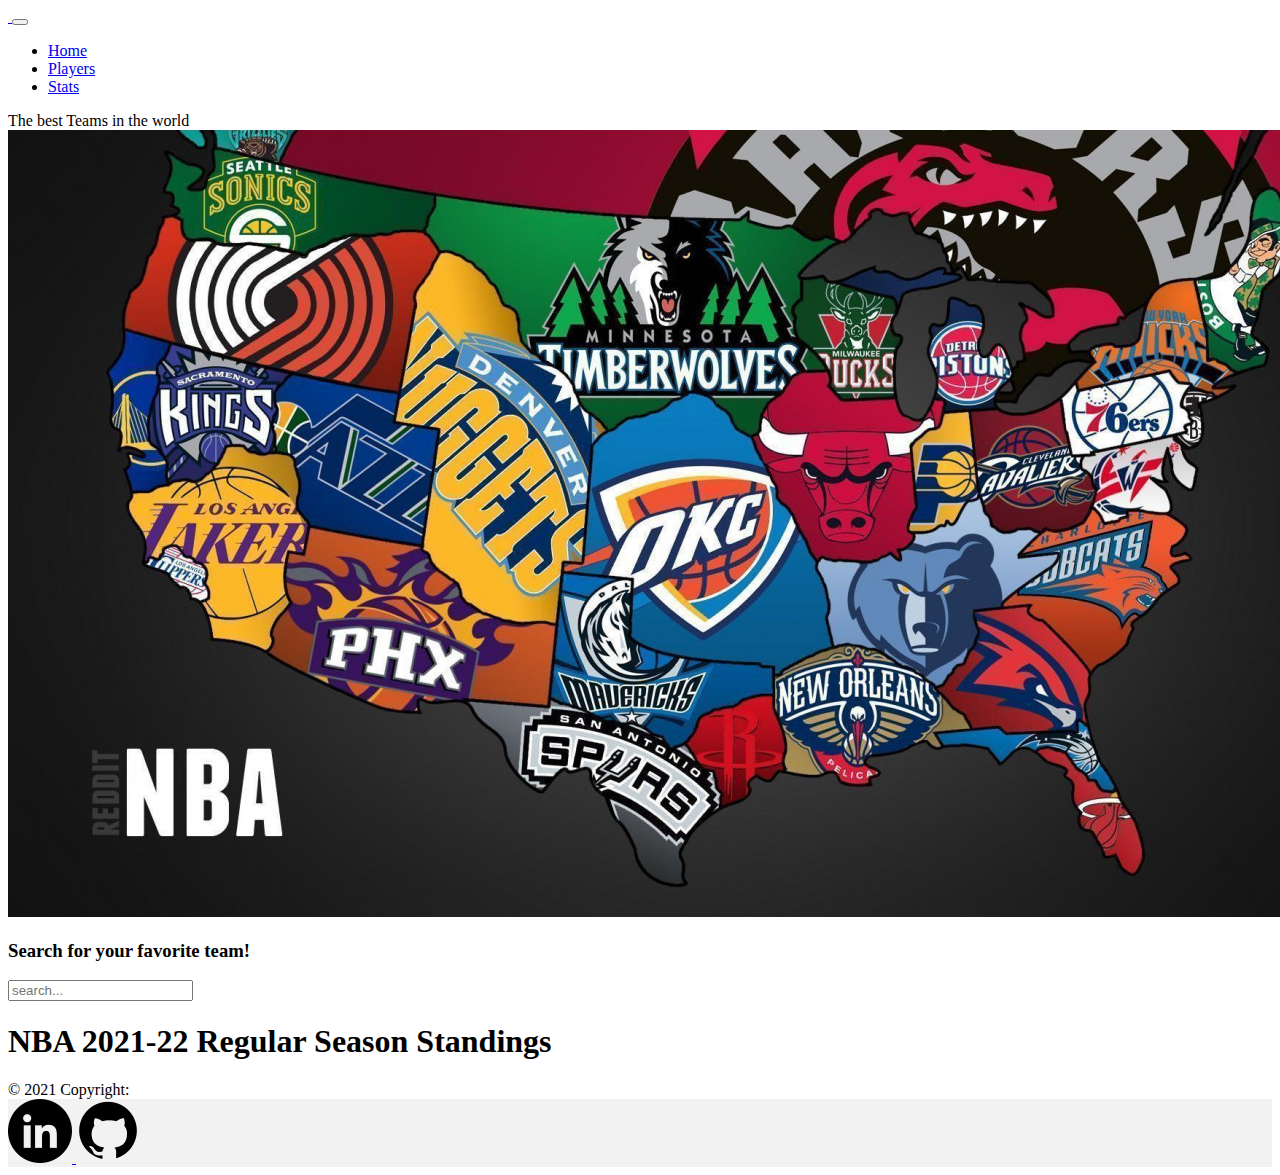
==== dataAboutTeams/dataTeams.html @ 6a72ca4e "commit" ====
<!DOCTYPE html>
<html lang="en">
<head>
  <meta charset="UTF-8">
  <meta http-equiv="X-UA-Compatible" content="IE=edge">
  <meta name="viewport" content="width=device-width, initial-scale=1.0">
  <link rel="stylesheet" href="./teams.css">
  <link href="https://cdn.jsdelivr.net/npm/bootstrap@5.2.0/dist/css/bootstrap.min.css" rel="stylesheet" integrity="sha384-gH2yIJqKdNHPEq0n4Mqa/HGKIhSkIHeL5AyhkYV8i59U5AR6csBvApHHNl/vI1Bx" crossorigin="anonymous">
  <script src="https://cdn.jsdelivr.net/npm/bootstrap@5.2.0/dist/js/bootstrap.bundle.min.js" integrity="sha384-A3rJD856KowSb7dwlZdYEkO39Gagi7vIsF0jrRAoQmDKKtQBHUuLZ9AsSv4jD4Xa" crossorigin="anonymous"></script>
  <title>NBA players</title>
</head>
<body>
  <div id="container-fluid">
    <nav class="navbar navbar-expand-lg bg-dark">
      <div class="container-fluid">
        <a class="navbar-brand" href="../index.html">
          <img id="logo" src="../imges/LOGO/NBA.png" alt="" srcset="">
        </a>
        <button class="navbar-toggler" type="button" data-bs-toggle="collapse" data-bs-target="#navbarNav" aria-controls="navbarNav" aria-expanded="false" aria-label="Toggle navigation">
          <span class="navbar-toggler-icon"></span>
        </button>
        <div class="collapse navbar-collapse" id="navbarNav">
          <ul class="navbar-nav">
            <li class="nav-item">
              <a class="nav-link active text-white" aria-current="page" href="../index.html">Home</a>
            </li>
            <li class="nav-item">
              <a class="nav-link text-white" href="../playersDetailsFolder/players_details.html">Players</a>
            </li>
            <li class="nav-item">
              <a class="nav-link text-white" href="../stats/stats.html">Stats</a>
            </li>
          </ul>
        </div>
      </div>
    </nav>
    <div class="display-1 text-center"> The best Teams in the world</div>
    <img src="../imges/for-news/allnba.jpg" class="img-fluid" alt="Wild Landscape" />
    <div class=" justify-content-center m-5" id="containerSearchInput">
      <h3 class="display-6 bg-dark text-center text-white">Search for your favorite team!</h3>
      <div class="d-flex justify-content-center" id="holderBtnSearch">
        <input placeholder="search..." type="search" id="searchBar" name="searchBar" >
      </div>
      <div id="resultInput"></div>
    </div>
      <div class="d-flex justify-content-center" id="holder-teams">
        <div  id="myDiv_C" class="d-flex flex-wrap justify-content-center">
        </div>
      </div>
      <div  id="me">
        <table>
          <thead>

          </thead>
          <tbody id="tbodyStands">
          </tbody>
          </table>
      </div>

      <footer class="text-center text-lg-start bg-light text-muted">
        © 2021 Copyright:
        <div class="text-center p-4 d-flex justify-content-around" style="background-color: rgba(0, 0, 0, 0.05);">
          <a href="https://www.linkedin.com/in/eldad-brhano-59b531235/">
            <img class="git-linkdin-img " src="../imges/footer-imges/linkedin (2).png" id="linkdin_img" alt="">
          </a>
          <a href="https://github.com/ELDADBRHANO">
            <img class="git-linkdin-img" src="../imges/footer-imges/github (1).png" id="git_img" alt="">
          </a>
        </div>
      
      </footer>
  </div>
</body>
<script src="./dataAboutTeams.js"></script>
</html>
---- dataAboutTeams/teams.css ----
#logo{
  height: 8vh;
}
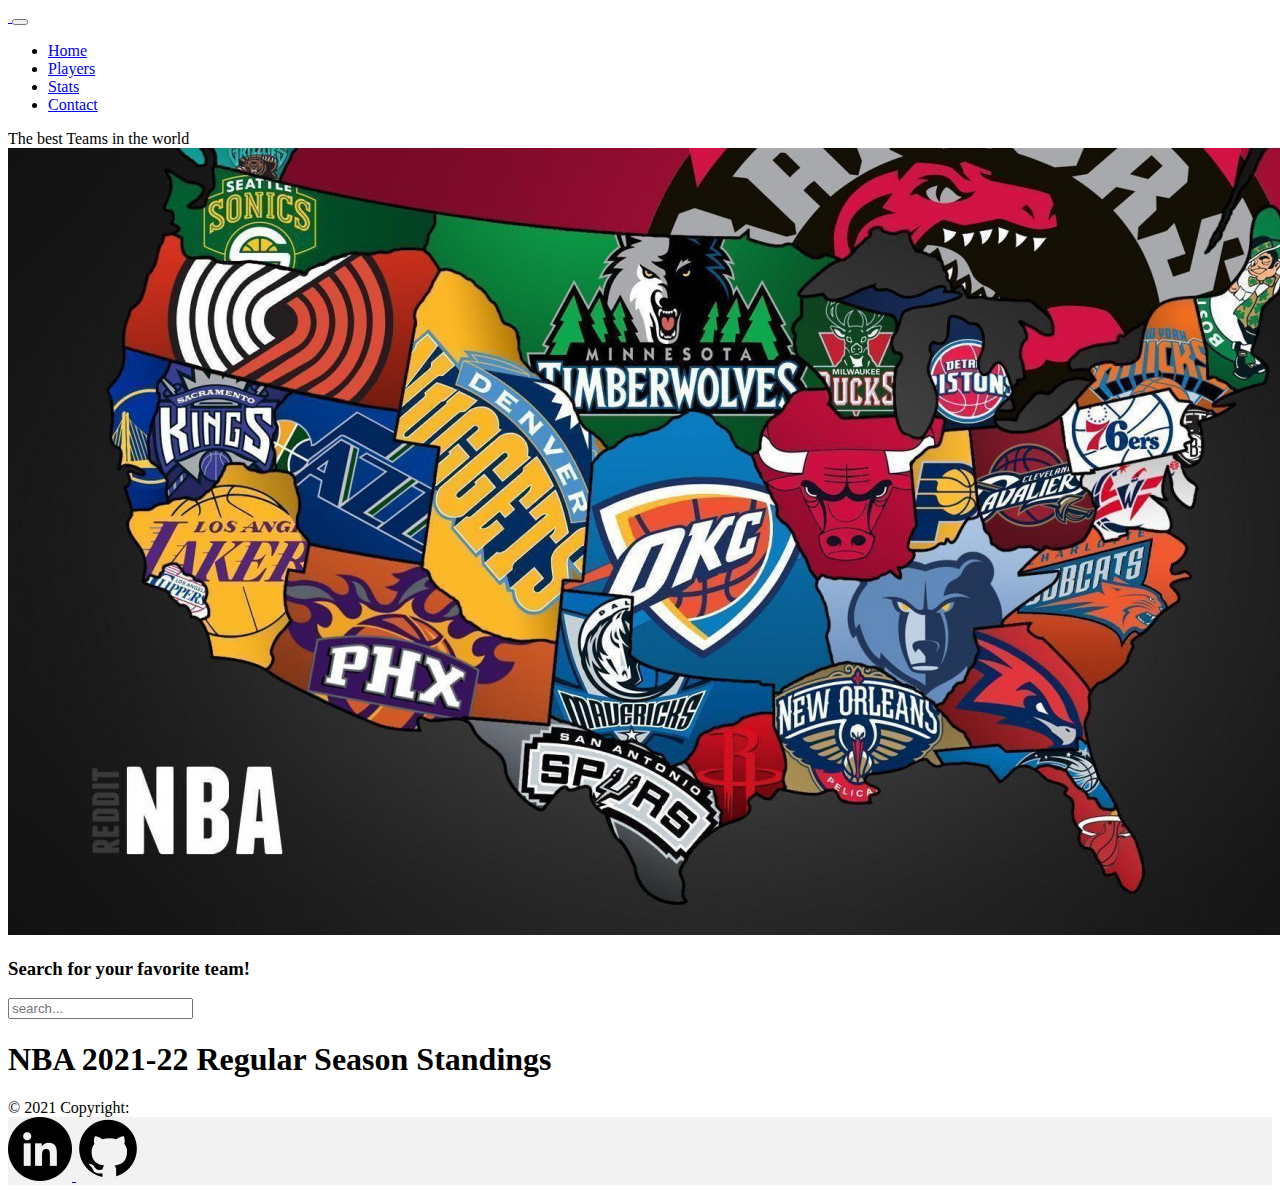
==== commit 0157e918: "commit" ====
--- a/dataAboutTeams/dataTeams.html
+++ b/dataAboutTeams/dataTeams.html
@@ -29,6 +29,9 @@
             </li>
             <li class="nav-item">
               <a class="nav-link text-white" href="../stats/stats.html">Stats</a>
+            </li>
+            <li class="nav-item">
+              <a class="nav-link text-white" href="../register/register.html">Contact</a>
             </li>
           </ul>
         </div>
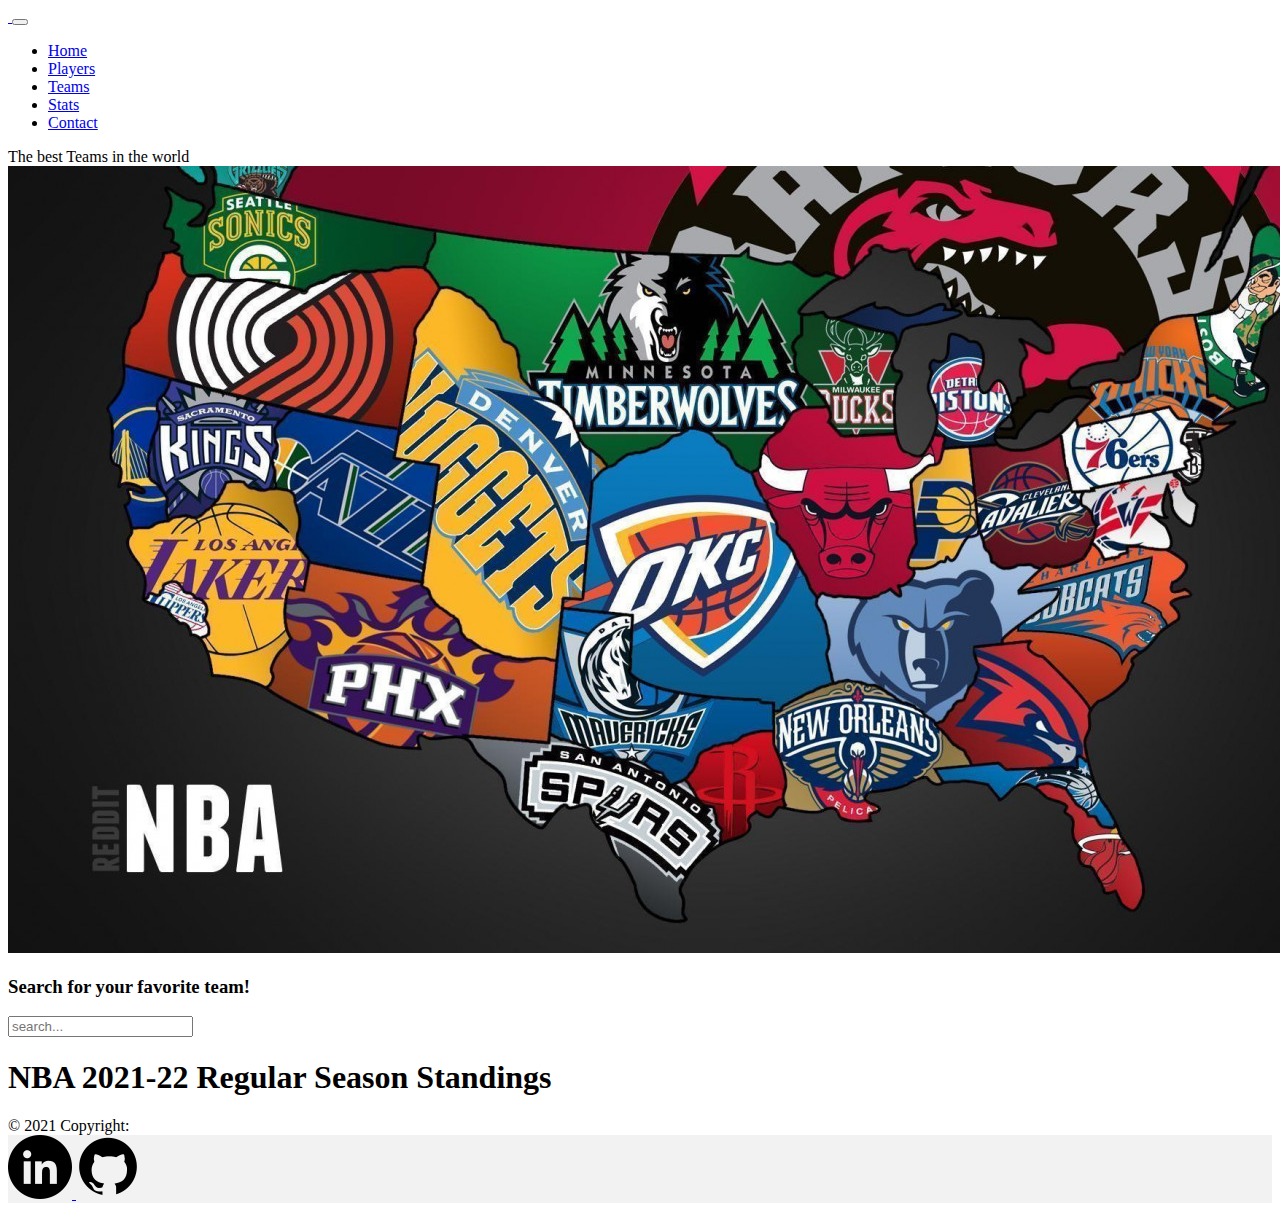
==== commit 01db0388: "commit_pages" ====
--- a/dataAboutTeams/dataTeams.html
+++ b/dataAboutTeams/dataTeams.html
@@ -26,6 +26,9 @@
             </li>
             <li class="nav-item">
               <a class="nav-link text-white" href="../playersDetailsFolder/players_details.html">Players</a>
+            </li>
+            <li class="nav-item">
+              <a class="nav-link text-white" href="/dataAboutTeams/dataTeams.html">Teams</a>
             </li>
             <li class="nav-item">
               <a class="nav-link text-white" href="../stats/stats.html">Stats</a>
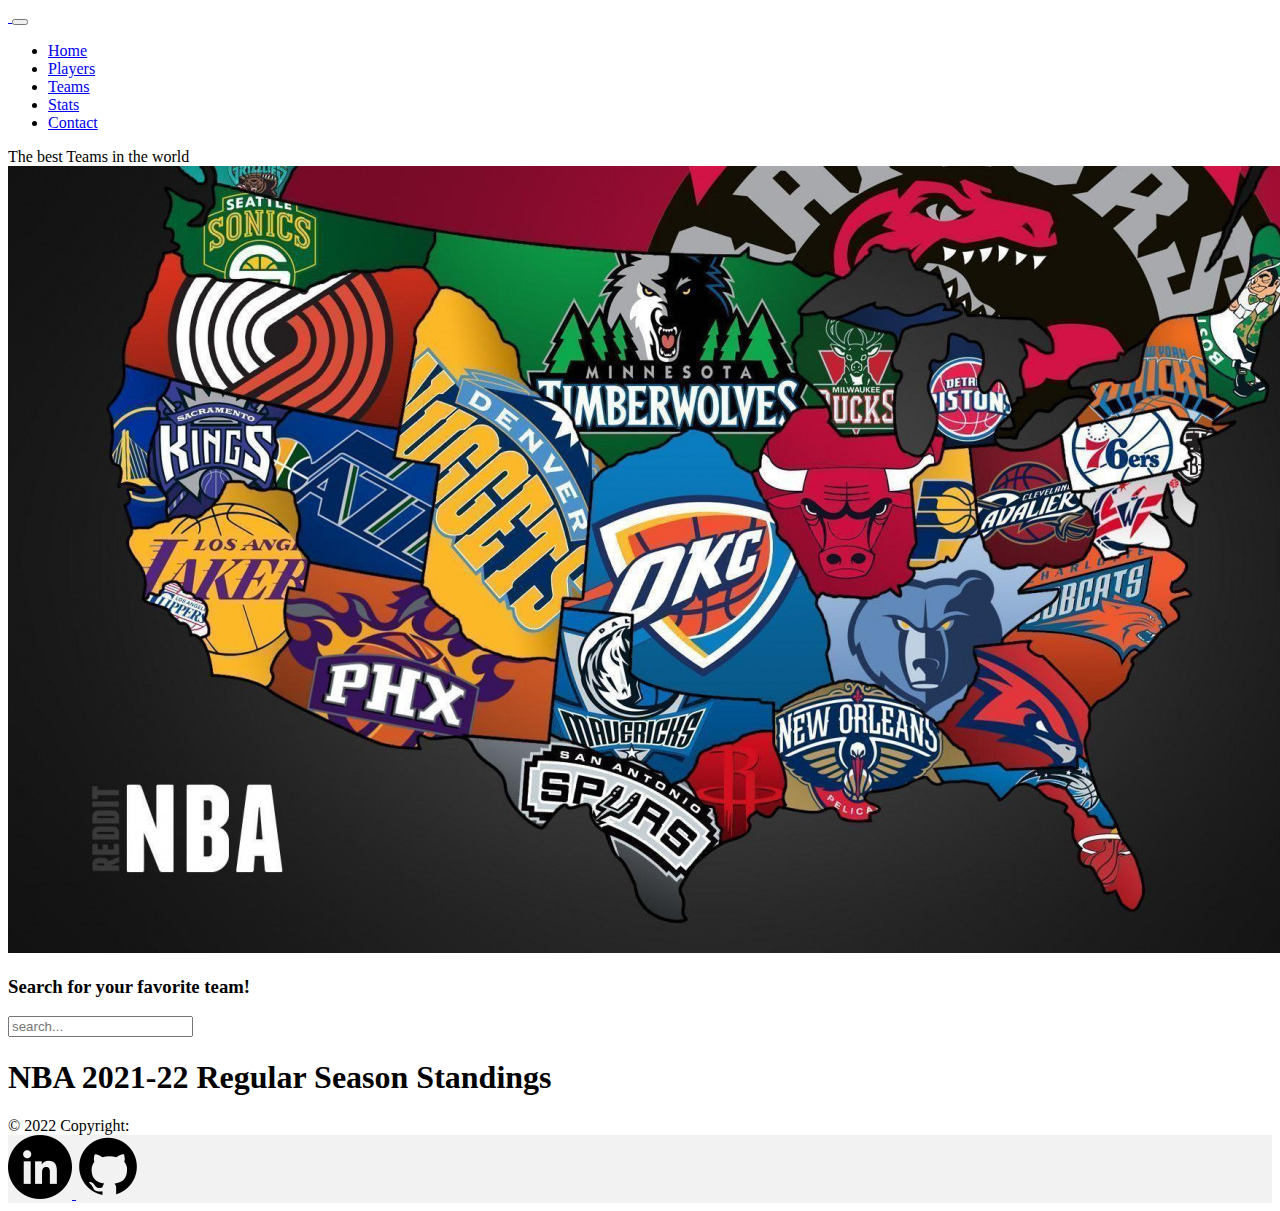
==== commit 122036e8: "commit" ====
--- a/dataAboutTeams/dataTeams.html
+++ b/dataAboutTeams/dataTeams.html
@@ -64,7 +64,7 @@
       </div>
 
       <footer class="text-center text-lg-start bg-light text-muted">
-        © 2021 Copyright:
+        © 2022 Copyright:
         <div class="text-center p-4 d-flex justify-content-around" style="background-color: rgba(0, 0, 0, 0.05);">
           <a href="https://www.linkedin.com/in/eldad-brhano-59b531235/">
             <img class="git-linkdin-img " src="../imges/footer-imges/linkedin (2).png" id="linkdin_img" alt="">
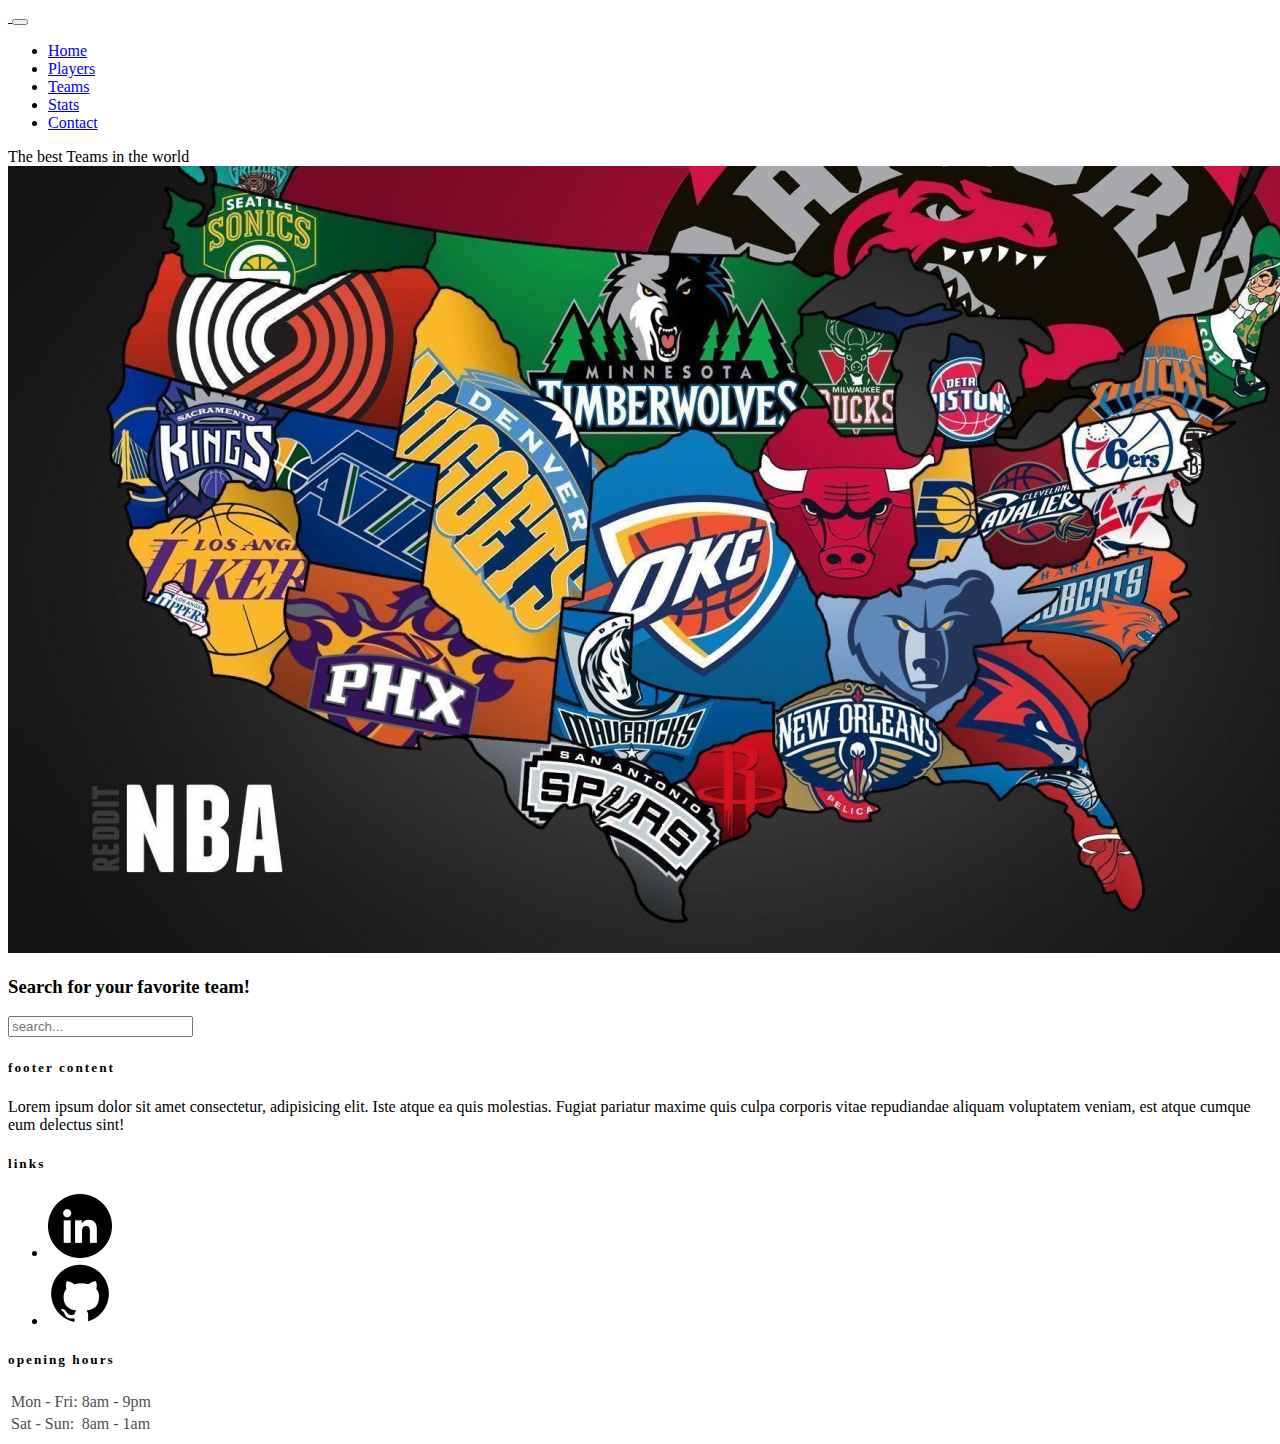
==== commit 662cc84f: "fix_footer" ====
--- a/dataAboutTeams/dataTeams.html
+++ b/dataAboutTeams/dataTeams.html
@@ -63,18 +63,50 @@
           </table>
       </div>
 
-      <footer class="text-center text-lg-start bg-light text-muted">
-        © 2022 Copyright:
-        <div class="text-center p-4 d-flex justify-content-around" style="background-color: rgba(0, 0, 0, 0.05);">
-          <a href="https://www.linkedin.com/in/eldad-brhano-59b531235/">
-            <img class="git-linkdin-img " src="../imges/footer-imges/linkedin (2).png" id="linkdin_img" alt="">
-          </a>
-          <a href="https://github.com/ELDADBRHANO">
-            <img class="git-linkdin-img" src="../imges/footer-imges/github (1).png" id="git_img" alt="">
-          </a>
+      <footer class="bg-dark">
+        <div class="container p-4">
+          <div class="row">
+            <div class="col-lg-6 col-md-12 mb-4">
+              <h5 class="mb-3 text-white" style="letter-spacing: 2px;">footer content</h5>
+              <p class="text-white">
+                Lorem ipsum dolor sit amet consectetur, adipisicing elit. Iste atque ea quis
+                molestias. Fugiat pariatur maxime quis culpa corporis vitae repudiandae aliquam
+                voluptatem veniam, est atque cumque eum delectus sint!
+              </p>
+            </div>
+            <div class="col-lg-3 col-md-6 mb-4">
+              <h5 class="mb-3 text-white" style="letter-spacing: 2px;">links</h5>
+              <ul class="list-unstyled mb-0">
+                <li class="mb-1">
+                  <a href="https://www.linkedin.com/in/eldad-brhano-59b531235/">
+                    <img class="git-linkdin-img " src="../imges/footer-imges/linkedin (2).png" id="linkdin_img" alt="">
+                  </a>
+                </li>
+                <li class="mb-1">
+                  <a href="https://github.com/ELDADBRHANO">
+                    <img class="git-linkdin-img" src="../imges/footer-imges/github (1).png" id="git_img" alt="">
+                  </a>
+                </li>
+              </ul>
+            </div>
+            <div class="col-lg-3 col-md-6 mb-4">
+              <h5 class="mb-1 text-white" style="letter-spacing: 2px;">opening hours</h5>
+              <table class="table" style="color: #4f4f4f; border-color: #666;">
+                <tbody>
+                  <tr>
+                    <td class="text-white">Mon - Fri:</td>
+                    <td class="text-white">8am - 9pm</td>
+                  </tr>
+                  <tr>
+                    <td class="text-white">Sat - Sun:</td>
+                    <td class="text-white">8am - 1am</td>
+                  </tr>
+                </tbody>
+              </table>
+            </div>
+          </div>
         </div>
-      
-      </footer>
+        </footer>
   </div>
 </body>
 <script src="./dataAboutTeams.js"></script>
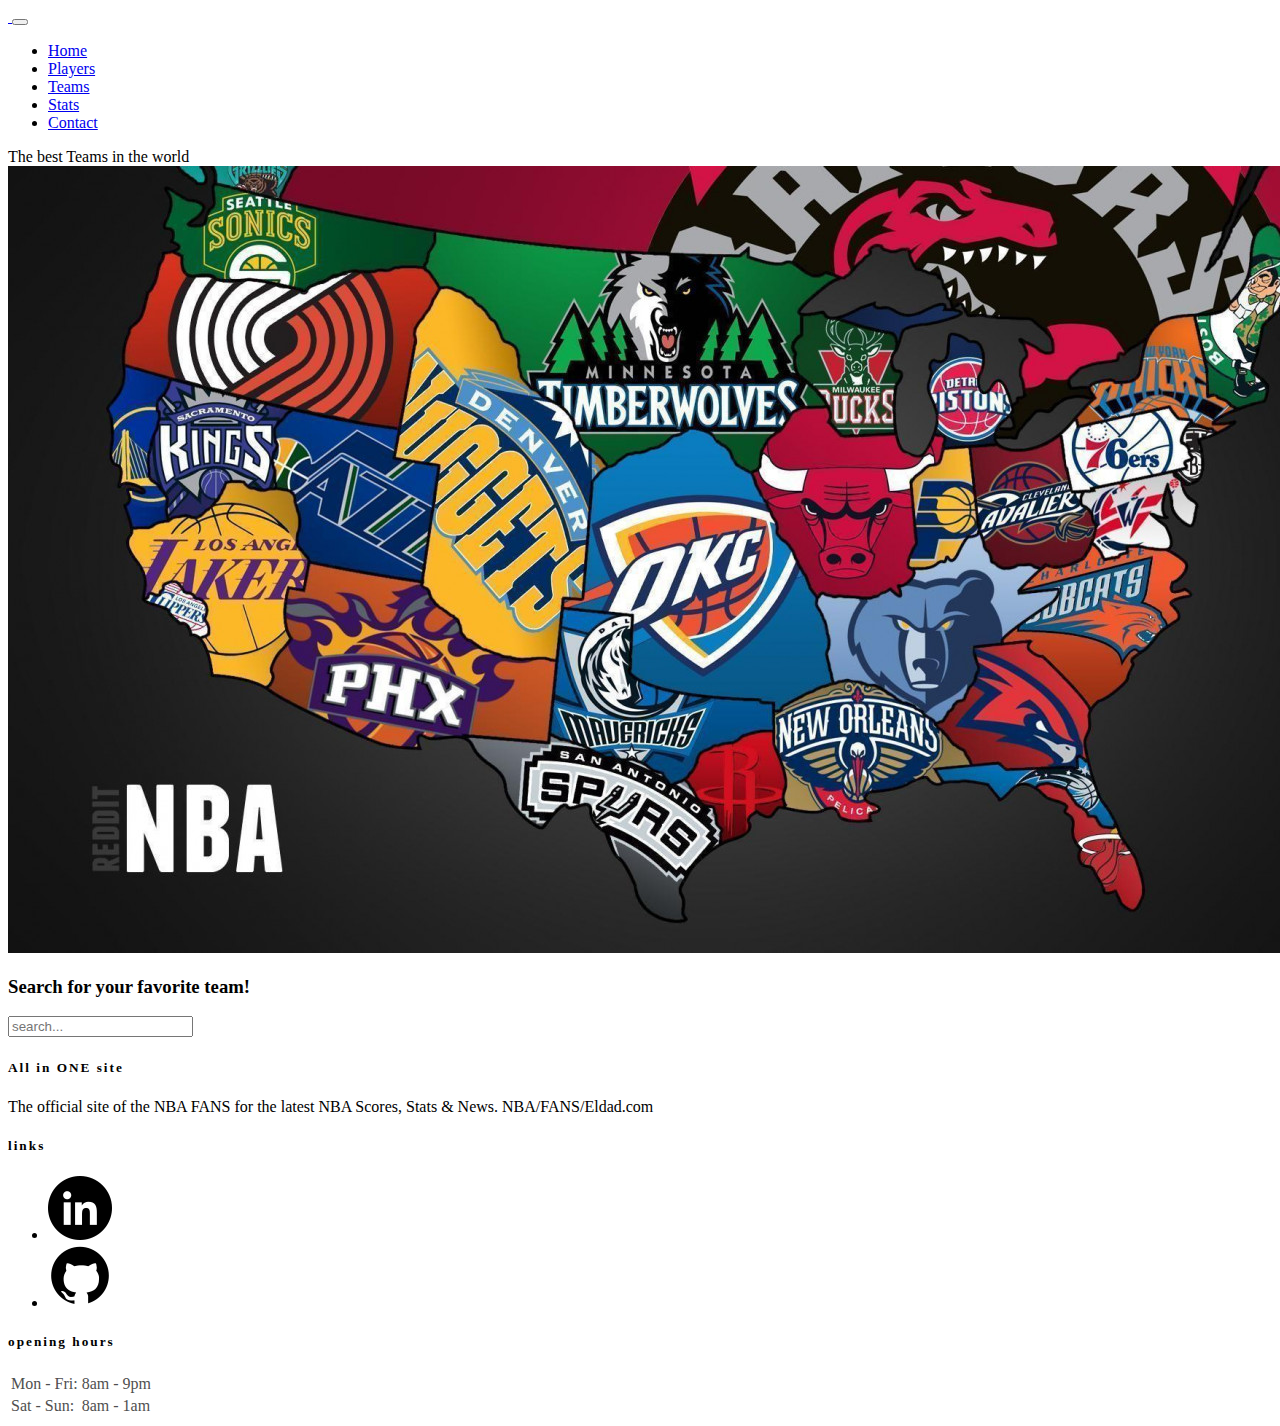
==== commit 4625a79f: "commit" ====
--- a/dataAboutTeams/dataTeams.html
+++ b/dataAboutTeams/dataTeams.html
@@ -28,7 +28,7 @@
               <a class="nav-link text-white" href="../playersDetailsFolder/players_details.html">Players</a>
             </li>
             <li class="nav-item">
-              <a class="nav-link text-white" href="/dataAboutTeams/dataTeams.html">Teams</a>
+              <a class="nav-link text-white" href="../dataAboutTeams/dataTeams.html">Teams</a>
             </li>
             <li class="nav-item">
               <a class="nav-link text-white" href="../stats/stats.html">Stats</a>
@@ -67,11 +67,9 @@
         <div class="container p-4">
           <div class="row">
             <div class="col-lg-6 col-md-12 mb-4">
-              <h5 class="mb-3 text-white" style="letter-spacing: 2px;">footer content</h5>
+              <h5 class="mb-3 text-white" style="letter-spacing: 2px;">All in ONE site</h5>
               <p class="text-white">
-                Lorem ipsum dolor sit amet consectetur, adipisicing elit. Iste atque ea quis
-                molestias. Fugiat pariatur maxime quis culpa corporis vitae repudiandae aliquam
-                voluptatem veniam, est atque cumque eum delectus sint!
+                The official site of the NBA FANS for the latest NBA Scores, Stats & News. NBA/FANS/Eldad.com
               </p>
             </div>
             <div class="col-lg-3 col-md-6 mb-4">
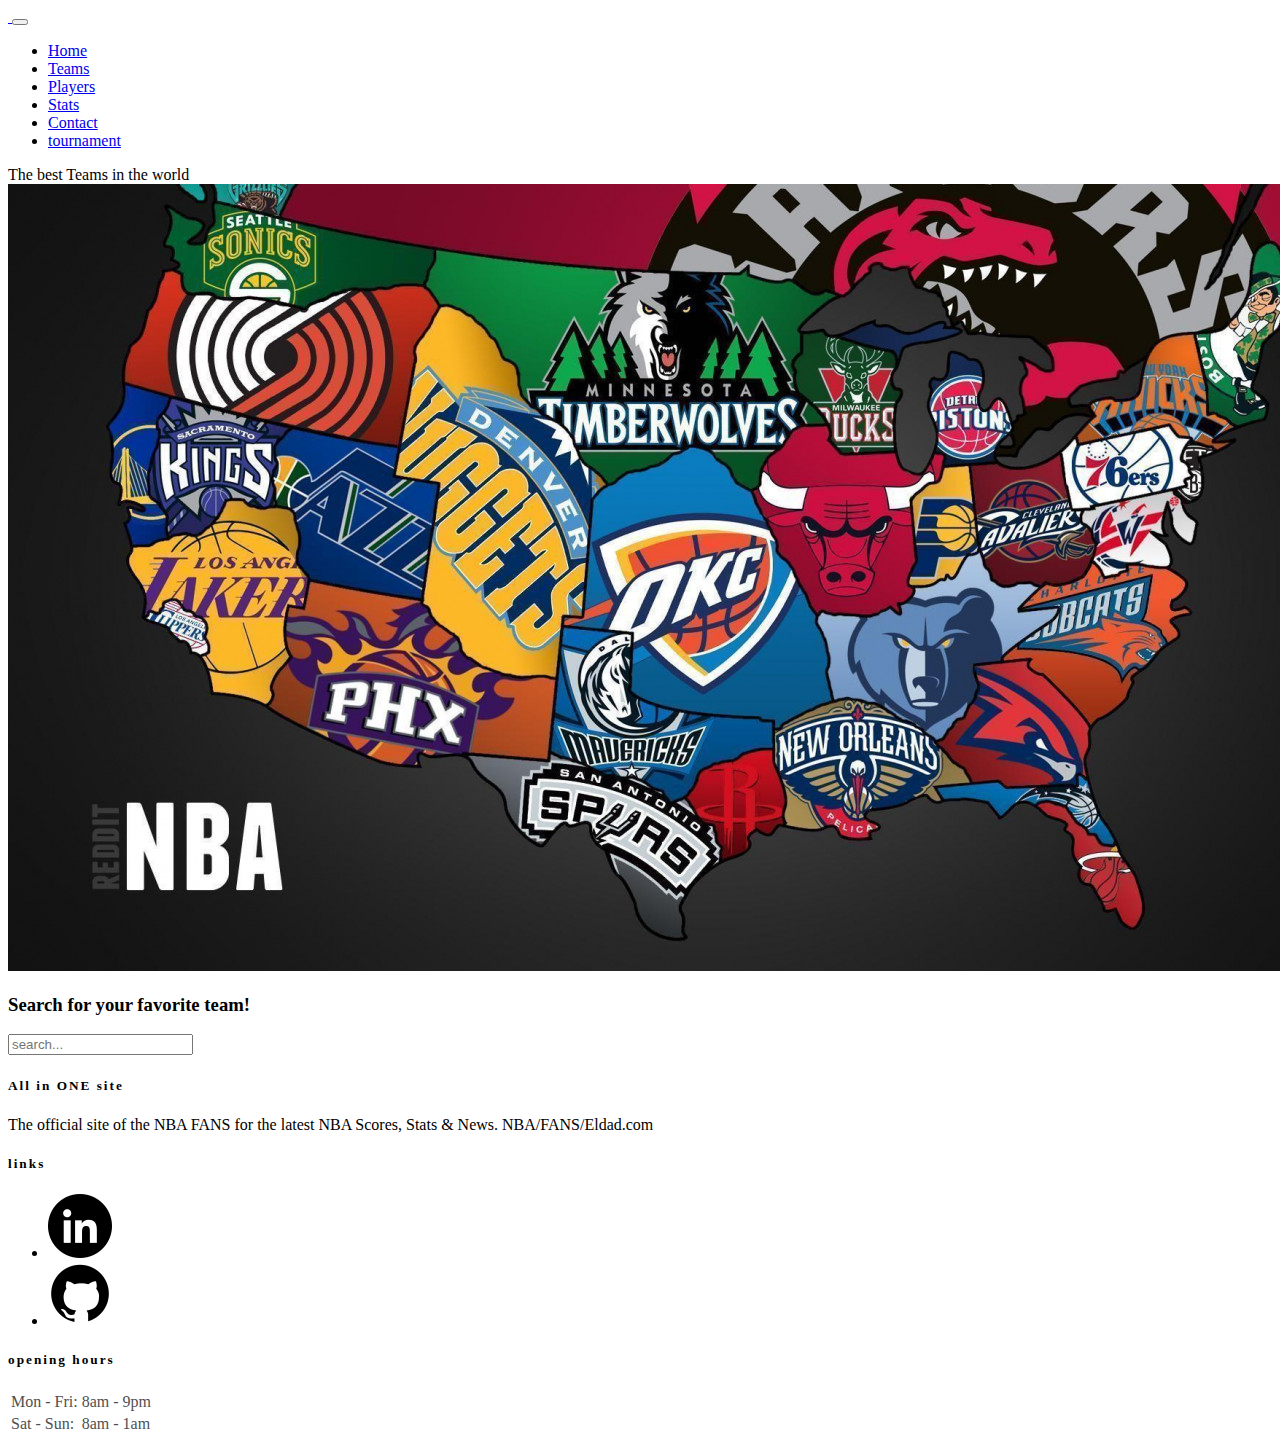
==== commit 9ece5f26: "serchbar_added" ====
--- a/dataAboutTeams/dataTeams.html
+++ b/dataAboutTeams/dataTeams.html
@@ -16,7 +16,7 @@
         <a class="navbar-brand" href="../index.html">
           <img id="logo" src="../imges/LOGO/NBA.png" alt="" srcset="">
         </a>
-        <button class="navbar-toggler" type="button" data-bs-toggle="collapse" data-bs-target="#navbarNav" aria-controls="navbarNav" aria-expanded="false" aria-label="Toggle navigation">
+        <button class="navbar-toggler bg-light" type="button" data-bs-toggle="collapse" data-bs-target="#navbarNav" aria-controls="navbarNav" aria-expanded="false" aria-label="Toggle navigation">
           <span class="navbar-toggler-icon"></span>
         </button>
         <div class="collapse navbar-collapse" id="navbarNav">
@@ -25,16 +25,19 @@
               <a class="nav-link active text-white" aria-current="page" href="../index.html">Home</a>
             </li>
             <li class="nav-item">
-              <a class="nav-link text-white" href="../playersDetailsFolder/players_details.html">Players</a>
+              <a class="nav-link text-white" href="../dataAboutTeams/dataTeams.html">Teams</a>
             </li>
             <li class="nav-item">
-              <a class="nav-link text-white" href="../dataAboutTeams/dataTeams.html">Teams</a>
+              <a class="nav-link text-white" href="../playersDetailsFolder/players_details.html">Players</a>
             </li>
             <li class="nav-item">
               <a class="nav-link text-white" href="../stats/stats.html">Stats</a>
             </li>
             <li class="nav-item">
               <a class="nav-link text-white" href="../register/register.html">Contact</a>
+            </li>
+            <li class="nav-item">
+              <a class="nav-link text-white" href="../tournament/tournament.html">tournament</a>
             </li>
           </ul>
         </div>
@@ -45,7 +48,7 @@
     <div class=" justify-content-center m-5" id="containerSearchInput">
       <h3 class="display-6 bg-dark text-center text-white">Search for your favorite team!</h3>
       <div class="d-flex justify-content-center" id="holderBtnSearch">
-        <input placeholder="search..." type="search" id="searchBar" name="searchBar" >
+        <input oninput="searchTeam()" placeholder="search..." type="search" id="searchBar" name="searchBar" >
       </div>
       <div id="resultInput"></div>
     </div>
@@ -62,7 +65,6 @@
           </tbody>
           </table>
       </div>
-
       <footer class="bg-dark">
         <div class="container p-4">
           <div class="row">
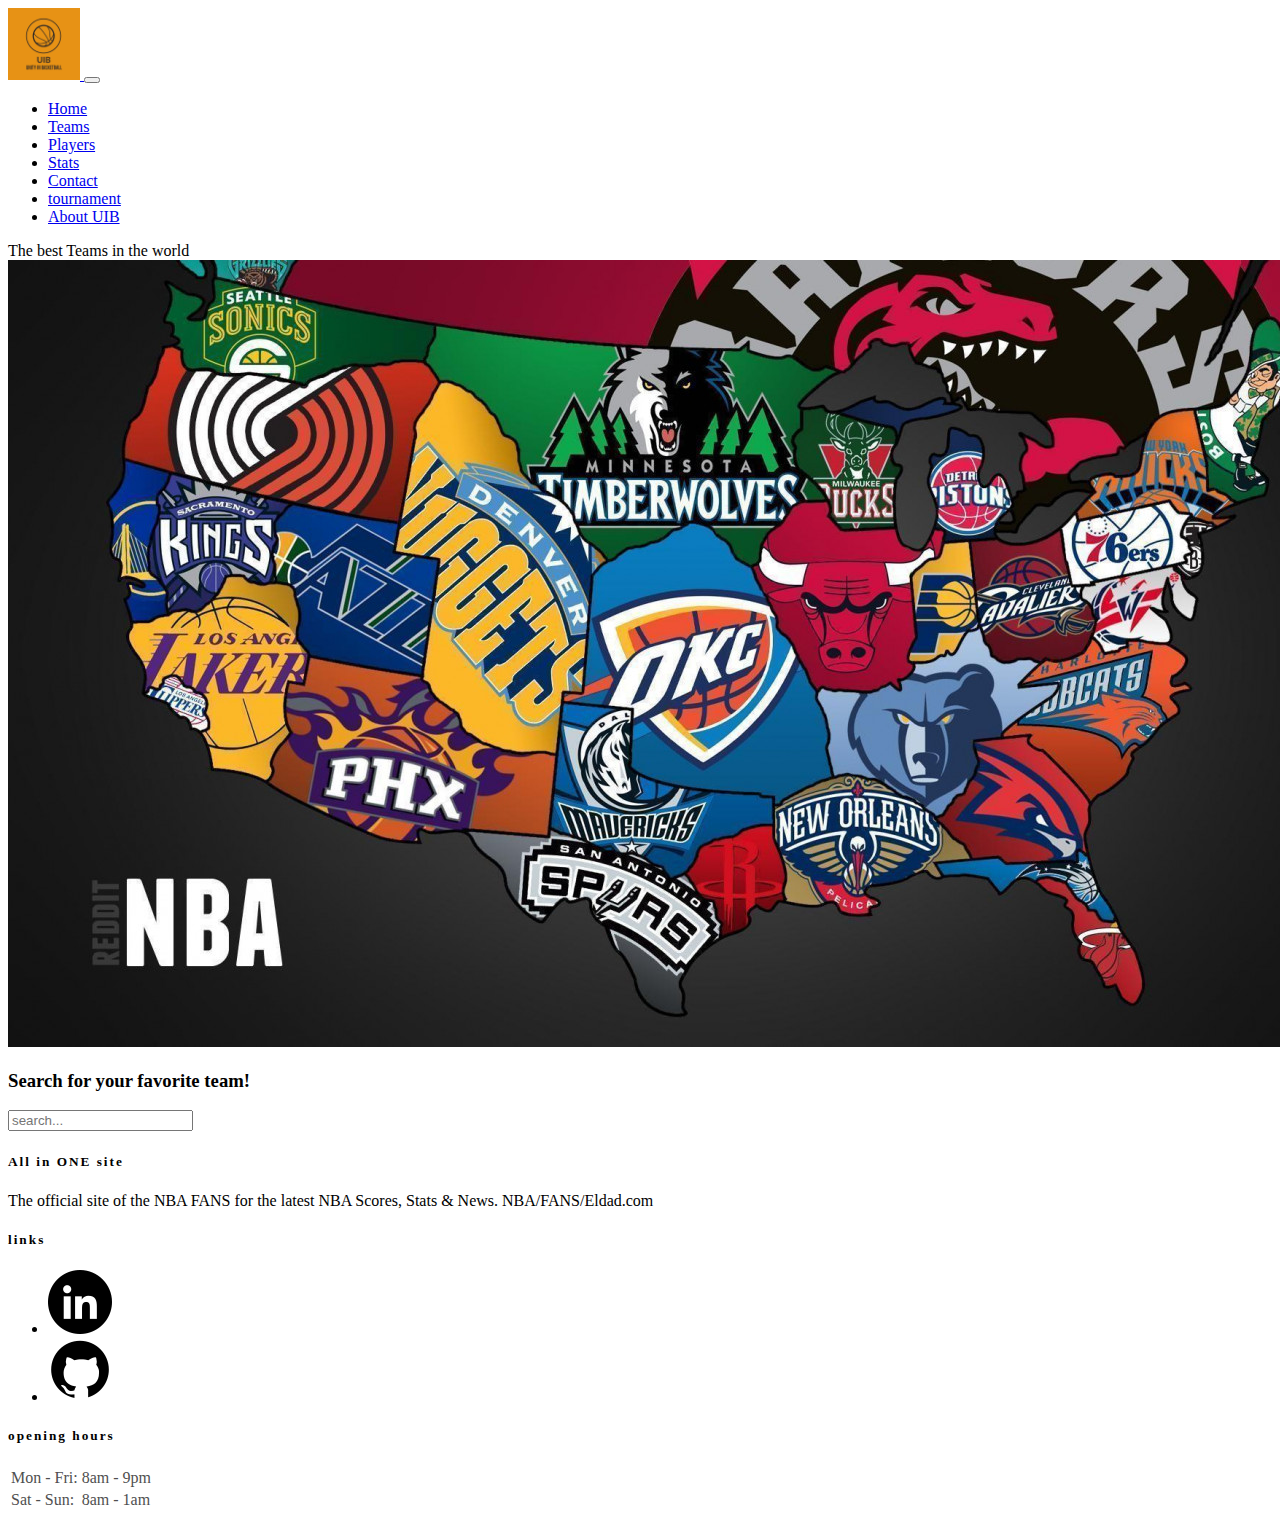
==== commit 0e88d8b3: "add_page" ====
--- a/dataAboutTeams/dataTeams.html
+++ b/dataAboutTeams/dataTeams.html
@@ -14,7 +14,7 @@
     <nav class="navbar navbar-expand-lg bg-dark">
       <div class="container-fluid">
         <a class="navbar-brand" href="../index.html">
-          <img id="logo" src="../imges/LOGO/NBA.png" alt="" srcset="">
+          <img id="logo" src="../imges/LOGO/UIB-logos.jpeg" alt="" srcset="">
         </a>
         <button class="navbar-toggler bg-light" type="button" data-bs-toggle="collapse" data-bs-target="#navbarNav" aria-controls="navbarNav" aria-expanded="false" aria-label="Toggle navigation">
           <span class="navbar-toggler-icon"></span>
@@ -38,6 +38,9 @@
             </li>
             <li class="nav-item">
               <a class="nav-link text-white" href="../tournament/tournament.html">tournament</a>
+            </li>
+            <li class="nav-item">
+              <a class="nav-link text-white" href="../aboutUIB/about.html">About UIB</a>
             </li>
           </ul>
         </div>
